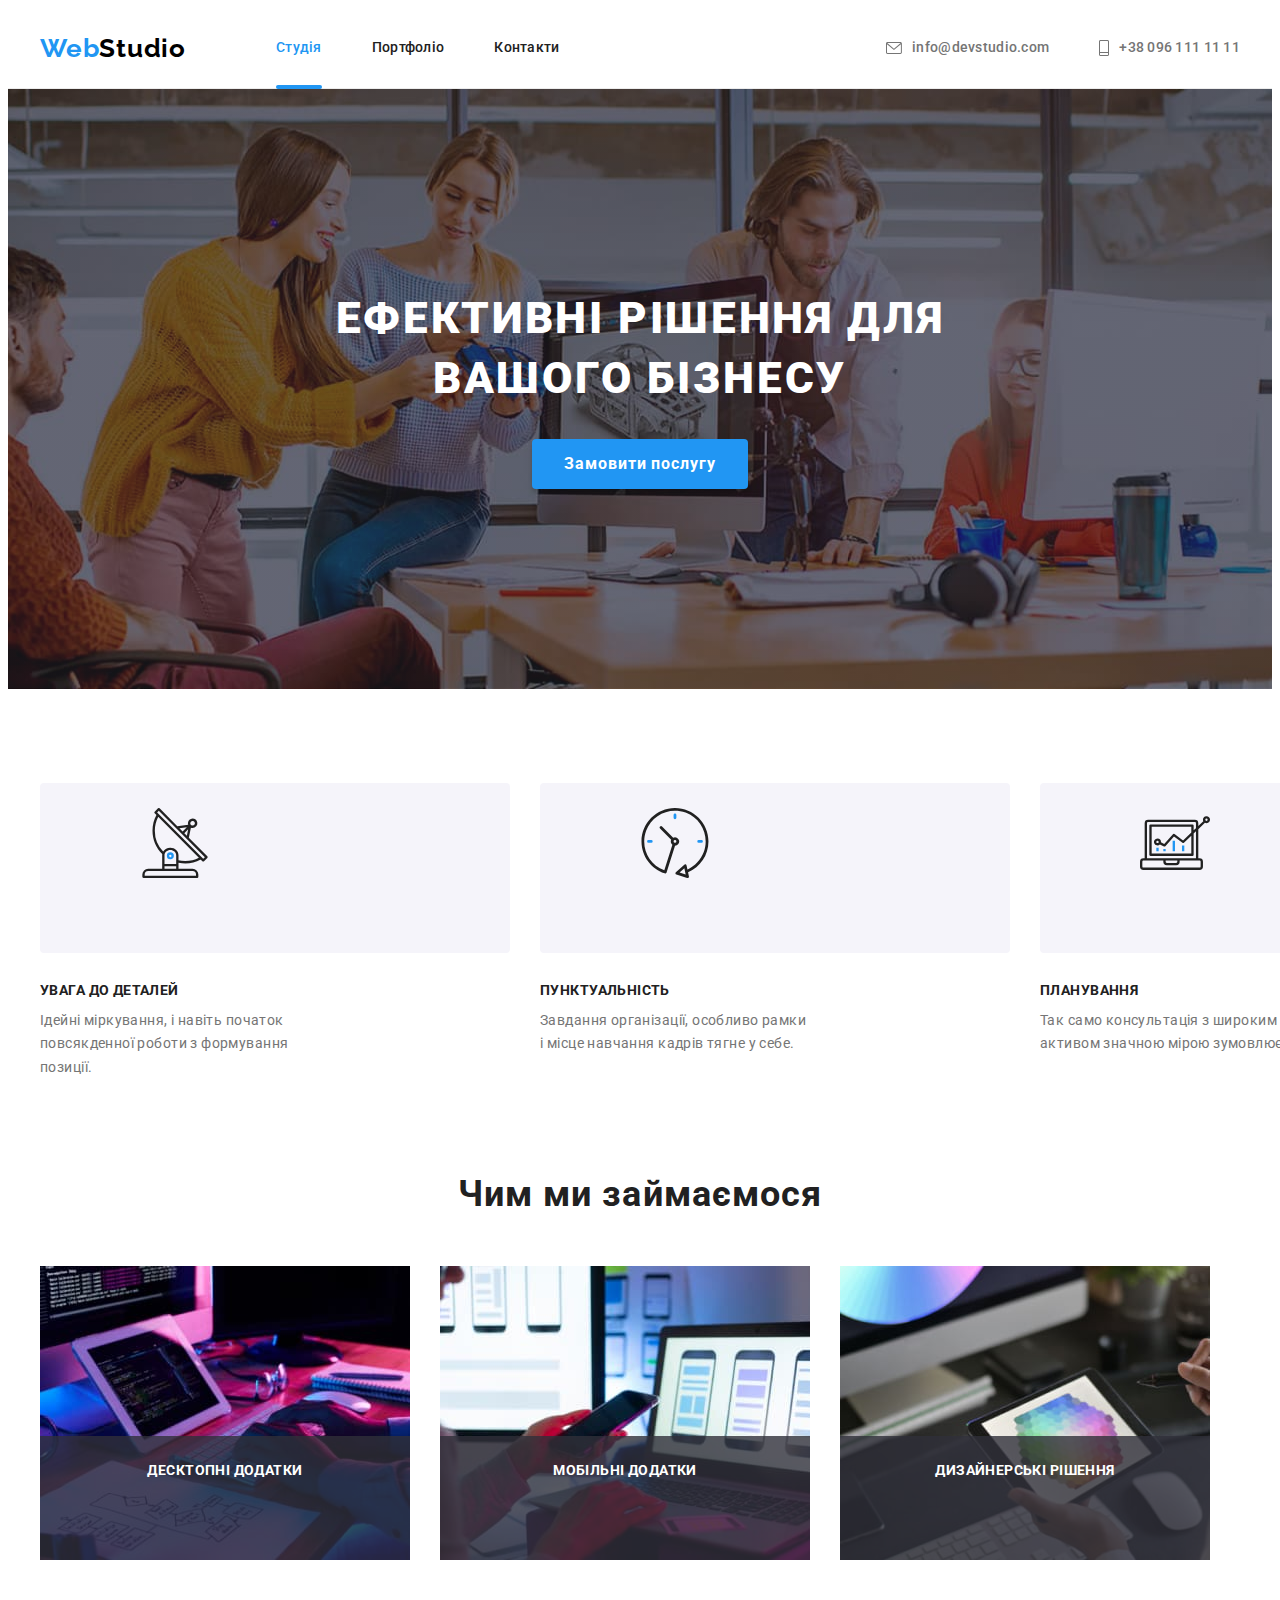
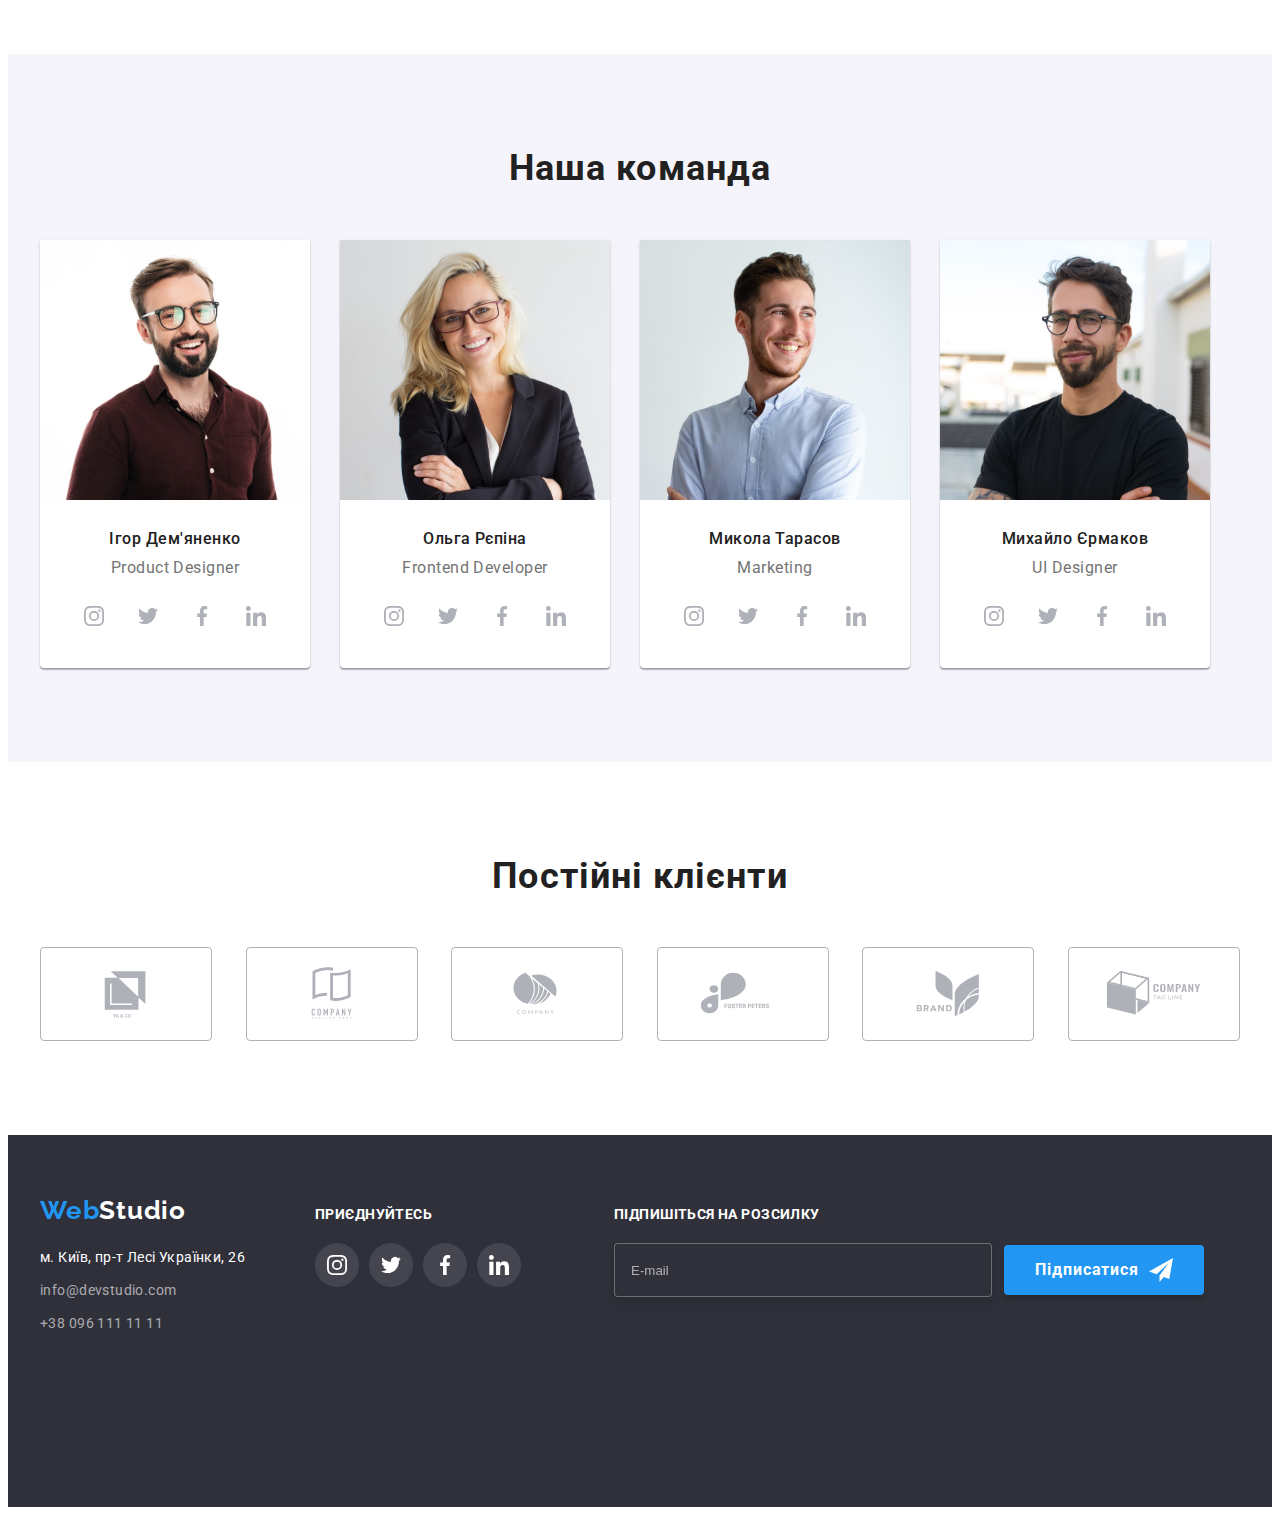
==== index.html @ b3411046 "add start files" ====
<!DOCTYPE html>
<html lang="uk">

<head>
  <meta charset="UTF-8" />
  <meta http-equiv="X-UA-Compatible" content="IE=edge" />
  <meta name="viewport" content="width=device-width, initial-scale=1.0" />
  <title>WebStudio</title>
  <link rel="stylesheet" href="https://cdnjs.cloudflare.com/ajax/libs/modern-normalize/1.1.0/modern-normalize.min.css"
    integrity="sha512-wpPYUAdjBVSE4KJnH1VR1HeZfpl1ub8YT/NKx4PuQ5NmX2tKuGu6U/JRp5y+Y8XG2tV+wKQpNHVUX03MfMFn9Q=="
    crossorigin="anonymous" referrerpolicy="no-referrer">
  <link rel="preconnect" href="https://fonts.googleapis.com">
  <link rel="preconnect" href="https://fonts.gstatic.com" crossorigin>
  <link href="https://fonts.googleapis.com/css2?family=Raleway:wght@700&family=Roboto:wght@400;500;700;900&display=swap"
    rel="stylesheet">
  <link rel="stylesheet" href="./css/styles.css">
</head>

<body>
  <!-- Верхня лінія -->
  <header class="header-section">
    <div class="container nav-section">

      <nav class="main-nav">
        <a class="logo" href="./index.html" lang="en"><span class="first-logo">Web</span><span
            class="second-logo">Studio</span></a>
        <ul class="nav-list">
          <li class="item"><a class="header-list nav-link current" href="./index.html">Студія</a></li>
          <li class="item"><a class="header-list nav-link" href="./portfolio.html">Портфоліо</a></li>
          <li class="item"><a class="header-list nav-link" href="">Контакти</a></li>
        </ul>
      </nav>

      <ul class="nav-list main-nav">
        <li class="item"><a class="header-list nav-contacts" href="mailto:info@devstudio.com">
            <svg class="nav-icon" width="16" height="12">
              <use href="./images/icons.svg#icon-envelope"></use>
            </svg> info@devstudio.com</a>
        </li>
        <li class="item"><a class="header-list nav-contacts" href="tel:+380961111111">
            <svg class="nav-icon" width="10" height="16">
              <use href="./images/icons.svg#icon-phone"></use>
            </svg> +38 096 111 11 11</a></li>
      </ul>

    </div>
  </header>

  <main>
    <!-- Hero -->
    <section class="hero-section">

      <h1 class="hero-title">Ефективні рішення для вашого бізнесу</h1>
      <button class="button btn" type="button" data-modal-open>Замовити послугу</button>


    </section>
    <!-- Особливості -->
    <section>
      <div class="container">
        <h2 class="visually-hidden">Наші особливості</h2>

        <ul class="features-lists">
          <li class="list">
            <div class="feature-list-icons">
              <svg class="features-icon">
                <use href="./images/icons.svg#icon-antenna"></use>
              </svg>
            </div>
            <h3 class="features-title">УВАГА ДО ДЕТАЛЕЙ</h3>
            <p class="features-text">
              Ідейні міркування, і навіть початок повсякденної роботи з
              формування позиції.
            </p>
          </li>

          <li class="list">
            <div class="feature-list-icons">
              <svg class="features-icon">
                <use href="./images/icons.svg#icon-clock"></use>
              </svg>
            </div>
            <h3 class="features-title">ПУНКТУАЛЬНІСТЬ</h3>
            <p class="features-text">
              Завдання організації, особливо рамки і місце навчання кадрів тягне
              у себе.
            </p>
          </li>

          <li class="list">
            <div class="feature-list-icons">
              <svg class="features-icon">
                <use href="./images/icons.svg#icon-diagram"></use>
              </svg>
            </div>
            <h3 class="features-title">ПЛАНУВАННЯ</h3>
            <p class="features-text">
              Так само консультація з широким активом значною мірою зумовлює.
            </p>
          </li>

          <li class="list">
            <div class="feature-list-icons">
              <svg class="features-icon">
                <use href="./images/icons.svg#icon-astronaut"></use>
              </svg>
            </div>
            <h3 class="features-title">СУЧАСНІ ТЕХНОЛОГІЇ</h3>
            <p class="features-text">
              Значимість цих проблем настільки очевидна, що реалізація планових
              завдань.
            </p>
          </li>
        </ul>
      </div>
    </section>
    <!-- Чим ми займаємося -->
    <section class="work-section">
      <div class="container">
        <h2 class="work-title">Чим ми займаємося</h2>
        <ul class="work-cards">
          <li class="card">
            <img src="./images/programer-working.jpg" alt="Десктопні додатки" width="370" height="294" />
            <h2 class="work-subtitle">Десктопні додатки</h2>
          </li>
          <li class="card">
            <img src="./images/web-ui-designers.jpg" alt="Мобільні додатки" width="370" height="294" />
            <h2 class="work-subtitle">Мобільні додатки</h2>
          </li>
          <li class="card">
            <img src="./images/web-design.jpg" alt="Дизайнерські рішення" width="370" height="294" />
            <h2 class="work-subtitle">Дизайнерські рішення</h2>
          </li>
        </ul>
      </div>

    </section>
    <!-- Наша команда -->
    <section class="team-section">
      <div class="container">
        <h2 class="team-title">Наша команда</h2>
        <ul class="team-cards">

          <li class="team-card">
            <img src="./images/demyanenko.jpg" alt="Фото Ігоря Дем'яненко" width="270">
            <div class="team-text-box">
              <h3 class="text-about">Ігор Дем'яненко</h3>
              <p class="team-text">Product Designer</p>
              <ul class="network-list">

                <li>
                  <a class="network-link" href=""><svg class="social-network">
                      <use href="./images/icons.svg#icon-instagram"></use>
                    </svg></a>
                </li>

                <li>
                  <a class="network-link" href=""><svg class="social-network">
                      <use href="./images/icons.svg#icon-twitter"></use>
                    </svg></a>
                </li>

                <li>
                  <a class="network-link" href=""><svg class="social-network">
                      <use href="./images/icons.svg#icon-facebook"></use>
                    </svg></a>
                </li>

                <li>
                  <a class="network-link" href=""><svg class="social-network">
                      <use href="./images/icons.svg#icon-linkedin"></use>
                    </svg></a>
                </li>

              </ul>
            </div>

          </li>

          <li class="team-card">
            <img src="./images/repina.jpg" alt="Фото Ольги Рєпіної" width="270">
            <div class="team-text-box">
              <h3 class="text-about">Ольга Рєпіна</h3>
              <p class="team-text">Frontend Developer</p>
              <ul class="network-list">

                <li>
                  <a class="network-link" href=""><svg class="social-network">
                      <use href="./images/icons.svg#icon-instagram"></use>
                    </svg></a>
                </li>

                <li>
                  <a class="network-link" href=""><svg class="social-network">
                      <use href="./images/icons.svg#icon-twitter"></use>
                    </svg></a>
                </li>

                <li>
                  <a class="network-link" href=""><svg class="social-network">
                      <use href="./images/icons.svg#icon-facebook"></use>
                    </svg></a>
                </li>

                <li>
                  <a class="network-link" href=""><svg class="social-network">
                      <use href="./images/icons.svg#icon-linkedin"></use>
                    </svg></a>
                </li>

              </ul>
            </div>
          </li>

          <li class="team-card">
            <img src="./images/tarasov.jpg" alt="Фото Миколи Тарасова" width="270">
            <div class="team-text-box">
              <h3 class="text-about">Микола Тарасов</h3>
              <p class="team-text">Marketing</p>
              <ul class="network-list">

                <li>
                  <a class="network-link" href=""><svg class="social-network">
                      <use href="./images/icons.svg#icon-instagram"></use>
                    </svg></a>
                </li>

                <li>
                  <a class="network-link" href=""><svg class="social-network">
                      <use href="./images/icons.svg#icon-twitter"></use>
                    </svg></a>
                </li>

                <li>
                  <a class="network-link" href=""><svg class="social-network">
                      <use href="./images/icons.svg#icon-facebook"></use>
                    </svg></a>
                </li>

                <li>
                  <a class="network-link" href=""><svg class="social-network">
                      <use href="./images/icons.svg#icon-linkedin"></use>
                    </svg></a>
                </li>

              </ul>
            </div>
          </li>

          <li class="team-card">
            <img src="./images/ermakov.jpg" alt="Фото Михайла Єрмакова" width="270">
            <div class="team-text-box">
              <h3 class="text-about">Михайло Єрмаков</h3>
              <p class="team-text">UI Designer</p>
              <ul class="network-list">

                <li>
                  <a class="network-link" href=""><svg class="social-network">
                      <use href="./images/icons.svg#icon-instagram"></use>
                    </svg></a>
                </li>

                <li>
                  <a class="network-link" href=""><svg class="social-network">
                      <use href="./images/icons.svg#icon-twitter"></use>
                    </svg></a>
                </li>

                <li>
                  <a class="network-link" href=""><svg class="social-network">
                      <use href="./images/icons.svg#icon-facebook"></use>
                    </svg></a>
                </li>

                <li>
                  <a class="network-link" href=""><svg class="social-network">
                      <use href="./images/icons.svg#icon-linkedin"></use>
                    </svg></a>
                </li>

              </ul>
            </div>
          </li>

        </ul>
      </div>

    </section>
    <!-- Наші клієнти-->
    <section class="our-clients">
      <div class="container">

        <h2 class="clients-title">Постійні клієнти</h2>
        <ul class="clients-list">
          <li><a class="clients-link" href="#"><svg class="clients-icon">
                <use href="./images/icons.svg#icon-client1"></use>
              </svg></a></li>
          <li><a class="clients-link" href="#"><svg class="clients-icon">
                <use href="./images/icons.svg#icon-client2"></use>
              </svg></a></li>
          <li><a class="clients-link" href="#"><svg class="clients-icon">
                <use href="./images/icons.svg#icon-client3"></use>
              </svg></a></li>
          <li><a class="clients-link" href="#"><svg class="clients-icon">
                <use href="./images/icons.svg#icon-client4"></use>
              </svg></a></li>
          <li><a class="clients-link" href="#"><svg class="clients-icon">
                <use href="./images/icons.svg#icon-client5"></use>
              </svg></a></li>
          <li><a class="clients-link" href="#"><svg class="clients-icon">
                <use href="./images/icons.svg#icon-client6"></use>
              </svg></a></li>
        </ul>

      </div>

    </section>
  </main>
  <!-- Футер -->
  <footer class="footer-section">
    <div class="container footer-blocks">
      <div class="first-footer-block">
        <a class="logo-footer" href="./index.html" lang="en"><span class="first-logo">Web</span><span
            class="third-logo">Studio</span></a>
        <address class="adress-list">
          <ul>

            <li class="item">
              <a class="adress-link" href="https://goo.gl/maps/v7Aq9cfspmDYKa2J8" target="_blank"
                rel="noreferrer noopener">м.
                Київ, пр-т Лесі
                Українки, 26</a>
            </li>

            <li class="item"><a class="footer-list" href="mailto:info@devstudio.com">info@devstudio.com</a></li>
            <li class="item"><a class="footer-list" href="tel:+380961111111">+38 096 111 11 11</a></li>

          </ul>

        </address>

      </div>


      <div>
        <p class="networks-text">приєднуйтесь</p>
        <ul class="footer-links">

          <li>
            <a class="footer-network-link" href=""><svg class="social-network">
                <use href="./images/icons.svg#icon-instagram"></use>
              </svg></a>
          </li>

          <li>
            <a class="footer-network-link" href=""><svg class="social-network">
                <use href="./images/icons.svg#icon-twitter"></use>
              </svg></a>
          </li>

          <li>
            <a class="footer-network-link" href=""><svg class="social-network">
                <use href="./images/icons.svg#icon-facebook"></use>
              </svg></a>
          </li>

          <li>
            <a class="footer-network-link" href=""><svg class="social-network">
                <use href="./images/icons.svg#icon-linkedin"></use>
              </svg></a>
          </li>

        </ul>
      </div>

      <div class="footer-label">

        <p class="networks-text">Підпишіться на розсилку</p>

        <form class="footer-form">
          <label>
            <input type="email" name="email" placeholder="E-mail" />
          </label>

          <button class="footer-btn btn" type="submit">Підписатися
            <svg class="icon-send" width="24" height="24">
              <use href="./images/icons.svg#icon-send"></use>
            </svg>
          </button>

        </form>
      </div>
    </div>

  </footer>

  <div class="backdrop is-hidden" data-modal>
    <div class="modal">
      <button class="modal-button" type="button" data-modal-close>
        <svg class="modal-icon" width="11" height="11">
          <use href="./images/icons.svg#icon-close"></use>
        </svg>
      </button>

      <p class="form-text">Залиште свої дані, ми вам передзвонимо</p>

      <form class="form">

        <div class="form-field">
          <label class="label">
            Ім'я
            <input type="text" name="username" />

            <svg class="form-icon" width="18" height="18">
              <use href="./images/icons.svg#person-form"></use>
            </svg>
          </label>
        </div>


        <div class="form-field">
          <label class="label">
            Телефон
            <input type="tel" name="phone" />

            <svg class="form-icon" width="18" height="18">
              <use href="./images/icons.svg#phone-form"></use>
            </svg>
          </label>
        </div>

        <div class="form-field">
          <label class="label">
            Пошта
            <input type="email" name="email" required />

            <svg class="form-icon" width="18" height="18">
              <use href="./images/icons.svg#email-form"></use>
            </svg>
          </label>
        </div>

        <div class="comment-field">
          <label class="label">
            Коментар
            <textarea name="feedback" rows="5" placeholder="Введіть текст"></textarea>
          </label>
        </div>



        <label class="check">
          <input class="check-box" type="checkbox" name="contract" value="contract" />
          <svg class="icon-check" width="16" height="15">
            <use href="./images/icons.svg#icon-check"></use>
          </svg>
          <span class="chek-text">Погоджуюся з розсилкою та приймаю</span><a class="chek-link" href="#">Умови
            договору</a>
        </label>

        <button class="form-button btn" type="submit">Відправити</button>
      </form>
    </div>
  </div>

  <script src="./js/modal.js"></script>
</body>



</html>
---- css/styles.css ----
:root {
   --title-text-color: #212121;
   --primary-text-color: #757575;
   --accent-color: #2196F3;
   --white-color: #FFFFFF;
   --black-color: #000000;
   --secondary-bg-color: #F5F4FA;
   --dark-bg-color: #2F303A;
   --button-focus: #188CE8;
   --adress-color: rgba(255, 255, 255, 0.6);
   --border-color: #EEEEEE;
   --social-network-color: #AFB1B8;
   --bg-footer-icon-color: rgba(255, 255, 255, 0.1);
   --hero-bg: #C4C4C4;
   --pf-overflow-color: rgba(33, 150, 243, 0.9);
   --modal-bg-color: rgba(0, 0, 0, 0.2);

   --button-shadow: 0px 3px 1px rgba(0, 0, 0, 0.1),
      0px 1px 2px rgba(0, 0, 0, 0.08),
      0px 2px 2px rgba(0, 0, 0, 0.12);

   --modal-box-shadow: box-shadow: 0px 1px 3px rgba(0, 0, 0, 0.12), 0px 1px 1px rgba(0, 0, 0, 0.14), 0px 2px 1px rgba(0, 0, 0, 0.2);

   --poftfolio-card-shadow: box-shadow: 0px 1px 1px rgba(0, 0, 0, 0.12), 0px 4px 4px rgba(0, 0, 0, 0.06), 1px 4px 6px rgba(0, 0, 0, 0.16);
   
}

/* ------------------------ General ------------------- */


a {
   text-decoration: none;
}

li {
   list-style-type: none;
}

body {
   font-family: 'Roboto', sans-serif;

   color: var(--primary-text-color);
   background-color: var(--white-color);
}

.container {
   margin-left: auto;
   margin-right: auto;
   padding-left: 15px;
   padding-right: 15px;
   width: 1200px;
   
}

img {
   display: block;
   max-width: 100%;
}


h1,
h2,
h3,
h4,
h5,
h6,
p {
   margin: 0;

}

ul {
   margin: 0;
   padding: 0;
}

section {
   padding-top: 94px;
   padding-bottom: 94px;
}
/* ---------------------- Button ---------------------------- */

.btn {
   cursor: pointer;
   border-radius: 4px;
   border: transparent;
   
   font-family: inherit;
   font-weight: 700;
   font-size: 16px;
   line-height: 1.87;
   letter-spacing: 0.06em;
   
   color: var(--white-color);
   background-color: var(--accent-color);
   box-shadow: 0px 4px 4px rgba(0, 0, 0, 0.15);
   
   transition: background-color 250ms cubic-bezier(0.4, 0, 0.2, 1);

}

/* -------------------------- Header --------------------- */

.header-section {
   border-bottom: 1px solid #ECECEC;
}


.nav-section {
   display: flex;
   justify-content: space-between;
   
}

/* ================== Logo ======================*/

.logo, .logo-footer {
   font-family: 'Raleway';
   font-style: normal;
   font-weight: 700;
   font-size: 26px;
   line-height: 1.19;
   letter-spacing: 0.03em;
}

.logo {
   margin-right: 90px;
}

.first-logo {
   color: var(--accent-color);
}

.second-logo {
   color: var(--black-color);
}

.third-logo {
   color: var(--white-color);
}

/* ------------------------ Navigation ------------------------*/

.header-list {
   font-weight: 500;
   font-size: 14px;
   line-height: 1.14;
   letter-spacing: 0.02em;
}

.main-nav {
   display: flex;
   align-items: center;
}

.nav-list {
   display: flex;
}

.nav-list .item + .item {
   margin-left: 50px;
}


.nav-link {
   position: relative;
   display: block;
   padding: 32px 0;

   color: var(--title-text-color);

   transition: color 250ms cubic-bezier(0.4, 0, 0.2, 1);

}

.nav-link:hover,
.nav-link:focus {
   color: var(--accent-color);

}

.nav-link.current {
   color: var(--accent-color);

      /* outline: 2px solid red; */
}

.current::after {
   content: '';

   position: absolute;
   left: 0;
   bottom: -1px;

   display: block;
   width: 100%;
   height: 4px;
   border-radius: 2px;
   background-color: var(--accent-color);   
   
}


.nav-contacts {
   display: flex;
   align-items: center;
   padding: 32px 0;

   color: var(--primary-text-color);

   transition: color 250ms cubic-bezier(0.4, 0, 0.2, 1);
   
}

.nav-contacts:hover, 
.nav-contacts:focus,
.nav-icon:hover,
.nav-icon:focus{
   color: var(--accent-color);
   fill: var(--accent-color);

}

.nav-icon {
   margin-right: 10px;
   fill: currentColor;

   transition: fill 250ms cubic-bezier(0.4, 0, 0.2, 1);
}


/* ------------------------ HERO ------------------------------- */

.hero-section {
   padding: 200px 0;
   margin: auto;
   max-width: 1600px;
   text-align: center;

   background-image: linear-gradient(to right, rgba(47, 48, 58, 0.4), rgba(47, 48, 58, 0.4)), url(../images/hero-banner.jpg);
   background-position: 50% 50%;
   background-repeat: no-repeat;
   background-size: cover;
   
   background-color: var(--hero-bg);
}

.hero-title {
   margin-top: 0;
   margin-bottom: 30px;
   margin-left: auto;
   margin-right: auto;
   max-width: 696px;

   font-weight: 900;
   font-size: 44px;
   line-height: 1.36;
   letter-spacing: 0.06em;
   text-transform: uppercase;

   color: var(--white-color);
   
   
}

.button {
   min-width: 216px;
   padding: 10px 32px;
   
   
}


.button:focus,
.button:hover,
.footer-btn:hover,
.footer-btn:focus {
   background-color: var(--button-focus);

}


/* < !-------------------- Особливості ----------------------> */

.visually-hidden {
   position: absolute;
   white-space: nowrap;
   width: 1px;
   height: 1px;
   overflow: hidden;
   border: 0;
   padding: 0;
   clip: rect(0 0 0 0);
   clip-path: inset(50%);
   margin: -1px;
}

.feature-list-icons {
   width: 270px;
   height: 120px;
   padding: 25px 100px;
   margin-bottom: 30px;
   border-radius: 4px;

   background-color: var(--secondary-bg-color);
}

.features-lists {
   display: flex;
   
}

.features-icon {
   width: 70px;
   height: 70px;
   fill: currentColor;
}



.features-title {
   margin-top: 0;
   margin-bottom: 10px;
   width: 270px;

   font-weight: 700;
   font-size: 14px;
   line-height: 1.14;
   letter-spacing: 0.03em;
   text-transform: uppercase;

   color: var(--title-text-color);
}


.features-text {
   width: 270px;

   font-size: 14px;
   line-height: 1.71;
   letter-spacing: 0.03em;

}

.features-lists .list + .list {
   margin-left: 30px;
}

.work-title, 
.team-title,
.clients-title {
   margin-bottom: 50px;

   font-weight: 700;
   font-size: 36px;
   line-height: 1.16;
   text-align: center;
   letter-spacing: 0.03em;

   color: var(--title-text-color);
}

/* ---------------------Чим ми займаємося--------------------- */

.work-section {
   padding-top: 0;
}


.work-cards {
   display: flex;
}

.card {
   position: relative;
}

.work-subtitle {
   position: absolute;
   bottom: 0;

   padding: 27px 0;

   width: 100%;
   height: 70px;

   font-weight: 700;
   font-size: 14px;
   line-height: 1.14;
   text-align: center;
   letter-spacing: 0.03em;
   text-transform: uppercase;
   
   color: var(--white-color);
   background-color:rgba(47, 48, 58, 0.8);
}

.card:not(:last-child) {
   margin-right: 30px;
}


/* -------------------------Наша команда--------------------- */



.team-section {
   background-color: var(--secondary-bg-color);
}


.team-cards {
   display: flex;
   
}

.team-card {
   text-align: center;

   background-color: var(--white-color);
   box-shadow: 0px 1px 3px rgba(0, 0, 0, 0.12),
      0px 1px 1px rgba(0, 0, 0, 0.14),
      0px 2px 1px rgba(0, 0, 0, 0.2);
      border-radius: 0px 0px 4px 4px;
}


.team-card:not(:last-child) {
   margin-right: 30px;
}

.text-about {
   
   margin-bottom: 10px;

   font-weight: 500;
   font-size: 16px;
   line-height: 1.18;
   letter-spacing: 0.03em;

   color: var(--title-text-color);
}

.team-text {
   margin-bottom: 16px;

   font-size: 16px;
   line-height: 1.18;
   letter-spacing: 0.03em;
}

.team-text-box {
   padding: 30px 0;
}

.network-list {
   display: flex;
   justify-content: center;
   gap: 10px;


   /* outline: 2px solid tomato; */
   
}

.social-network { 
   width: 20px;
   height: 20px;

   /* outline: 2px solid blue; */
}

.network-link {
   display: flex;
   justify-content: center;
   align-items: center;
   width: 44px;
   height: 44px;
   fill: var(--social-network-color);
   background-color: var(--white-color);
   border-radius: 50%;

   transition: background-color 250ms cubic-bezier(0.4, 0, 0.2, 1), fill 250ms cubic-bezier(0.4, 0, 0.2, 1);

   /* outline: 2px solid green; */

}


.network-link:hover,
.network-link:focus,
.footer-network-link:hover,
.footer-network-link:focus {
   fill: #FFFFFF;
   background-color: var(--accent-color);

}


/* ---------------------- Постійні клієнти----------------- */

.clients-list {
   display: flex;
   justify-content: space-between;

   /* outline: 2px solid tomato; */
}

.clients-link {
   
   display: flex;
   align-items: center;
   justify-content: center;
   width: 170px;
   height: 92px;
   
   border: 1px solid var(--social-network-color);
   border-radius: 4px;

   color: var(--social-network-color);

   transition: color 250ms cubic-bezier(0.4, 0, 0.2, 1), border-color 250ms cubic-bezier(0.4, 0, 0.2, 1);
   
}

.clients-icon {
   width: 106px;
   height: 60px;

   fill: currentColor;

}

.clients-link:hover, 
.clients-link:focus {
   color: var(--accent-color);
   border-color: var(--accent-color);

}



/*------------------- Футер ---------------------------*/



.footer-section {
   height: 252px;
   padding-top: 60px;
   padding-bottom: 60px;

   background-color: var(--dark-bg-color);
}


.adress-link {
   font-style: normal;
   font-size: 14px;
   line-height: 1.71;     
   letter-spacing: 0.03em;

   color: var(--white-color);

   transition: color 250ms cubic-bezier(0.4, 0, 0.2, 1);
}

.adress-link:hover, 
.adress-link:focus {
   color: var(--accent-color);

}

.footer-list {
   font-style: normal;
   font-size: 14px;
   line-height: 1.71;
   letter-spacing: 0.03em;

   color: var(--adress-color);

   transition: color 250ms cubic-bezier(0.4, 0, 0.2, 1);
}

.adress-list {
   margin-top: 20px;
}

.footer-list:hover, 
.footer-list:focus {
   color: var(--accent-color);

}


.adress-list .item + .item {
   margin-top: 9px;
}

.networks-text {
   margin-bottom: 20px;
   font-weight: 700;
   font-size: 14px;
   line-height: 1.14;
   letter-spacing: 0.03em;
   text-transform: uppercase;
   
   color: var(--white-color);
}

.footer-network-link {
   display: flex;
   justify-content: center;
   align-items: center;
   border-radius: 50%;
   width: 44px;
   height: 44px;
   fill: var(--white-color);
   background-color: var(--bg-footer-icon-color);

   transition: background-color 250ms cubic-bezier(0.4, 0, 0.2, 1);

}

.footer-blocks {
   display: flex;
   align-items: baseline;
}

.first-footer-block {
   margin-right: 70px;
}

.footer-links {
   display: flex;
   gap: 10px;
}

.footer-label {
   margin-left: 93px;
}

.footer-btn {
   display: flex;
   justify-content: center;
   align-items: center;
   gap: 10px;
   width: 200px;
   height: 50px;

   transition: background-color 250ms cubic-bezier(0.4, 0, 0.2, 1);
}

.footer-form {
   display: flex;
   align-items: center;
}

.footer-label input {
   margin-right: 12px;
   padding-left: 16px;
   width: 358px;
   height: 50px;
   border: 1px solid rgba(255, 255, 255, 0.3);
   filter: drop-shadow(0px 4px 4px rgba(0, 0, 0, 0.15));
   border-radius: 4px;
   color: var(--white-color);
   background-color: var(--dark-bg-color)
}

.footer-label input:hover,
.footer-label input:focus {

   outline-color: var(--accent-color);
   border-color: var(--accent-color);
   
}

.footer-label input::placeholder {
   color: var(--adress-color);
}

.icon-send {
   fill: var(--white-color);
}

/* -------------------- Portfolio  ------------------*/

.portfolio-buttons {
   display: flex;
   justify-content: center;
   margin-bottom: 50px;
  
}

.portfolio-button {
   padding: 6px 22px;
   cursor: pointer;
   border-radius: 4px;
   border: transparent;

   min-width: 73px;
   font-family: inherit;
   font-weight: 500;
   font-size: 16px;
   line-height: 1.62;
   text-align: center;
   letter-spacing: 0.03em;

   background-color: var(--secondary-bg-color);
   color: var(--title-text-color);

   transition: background-color 250ms cubic-bezier(0.4, 0, 0.2, 1), color 250ms cubic-bezier(0.4, 0, 0.2, 1), box-shadow 250ms cubic-bezier(0.4, 0, 0.2, 1);
    
}

.portfolio-buttons > .item:not(:first-child) {
   margin-left: 8px;
}

.portfolio-button:hover,
.portfolio-button:focus {
   background-color: var(--accent-color);
   color: var(--white-color);
   box-shadow: var(--button-shadow);

}

.project-title {
   margin-bottom: 4px;
   font-weight: 700;
   font-size: 18px;
   line-height: 2;
   letter-spacing: 0.06em;

   color: var(--title-text-color);
}

.project-caption {
   
   font-size: 16px;
   line-height: 1.88;
   letter-spacing: 0.03em;

   color: var(--primary-text-color);
}


.pf-card {
   background: var(--white-color);
}

.pf-links {
   display: block;

   transition: box-shadow 250ms cubic-bezier(0.4, 0, 0.2, 1);
}

.pf-links:hover,
.pf-links:focus {
   box-shadow: 0px 1px 1px rgba(0, 0, 0, 0.12), 0px 4px 4px rgba(0, 0, 0, 0.06), 1px 4px 6px rgba(0, 0, 0, 0.16);

}

.portfolio-cards {
   display: flex;
   flex-wrap: wrap;
   gap: 30px;
}

.pf-card-text {
   padding: 20px 24px;

   border-right: 1px solid #EEEEEE;
   border-bottom: 1px solid #EEEEEE;
   border-left: 1px solid #EEEEEE;
}


.pf-thumb {
   position: relative;
   overflow: hidden;
}

.pf-links:hover .overlay,
.pf-links:focus .overlay {
   transform: translateY(0);

}

.overlay {
   position: absolute;
   top: 0;
   left: 0;
   width: 100%;
   height: 100%;
   background-color: var(--pf-overflow-color);

   transform: translateY(101%);

   transition: transform 250ms cubic-bezier(0.4, 0, 0.2, 1);
}

.overlay-text {
   padding: 63px 24px;
   font-size: 18px;
   line-height: 1.56;
   letter-spacing: 0.03em;
   
   color: var(--white-color);
}



/* ==================== Modal ===================== */



.backdrop {
   position: fixed;
   top: 0;
   left: 0;
   width: 100%;
   height: 100%;
   z-index: 100;
   background-color: var(--modal-bg-color);

   transition: visibility 250ms cubic-bezier(0.4, 0, 0.2, 1), opacity 250ms cubic-bezier(0.4, 0, 0.2, 1);
}

.backdrop.is-hidden {
   opacity: 0;
   pointer-events: none;
   visibility: hidden;
}

.modal {
   padding: 40px;

   position: absolute;
   top: 50%;
   left: 50%;
   transform: translate(-50%, -50%);


   width: 528px;
   height: 581px;

   background-color: var(--white-color);

   box-shadow: var(--modal-box-shadow);
   border-radius: 4px;


}

.modal-button {
   position: absolute;
   top: 8px;
   right: 8px;

   display: flex;
   align-items: center;
   justify-content: center;

   width: 30px;
   height: 30px;
   cursor: pointer;

   border-radius: 50%;
   border: 1px solid rgba(0, 0, 0, 0.1);
   background-color: var(--white-color);
   fill: var(--black-color);

   transition: fill 250ms cubic-bezier(0.4, 0, 0.2, 1);

}

.modal-button:hover,
.modal-button:focus {
   fill: var(--accent-color);

}


.form-button {
   display: block;
   padding: 10px 52px;
   min-width: 200px;
   height: 50px;
   margin: auto;
   
   transition: background-color 250ms cubic-bezier(0.4, 0, 0.2, 1);
}

.form-button:hover, 
.form-button:focus {
   background-color: var(--button-focus);
}

.form {
   
   margin-left: auto;
   margin-right: auto;
   width: 448px;

   /* outline: 1px solid blue; */
}


.form-text {
   margin-bottom: 12px;
   font-weight: 700;
   font-size: 20px;
   line-height: 1.15;
   text-align: center;
   letter-spacing: 0.03em;
   
   color: var(--title-text-color);
}

.form-field {
   /* outline: 1px solid tomato; */
  
   font-size: 12px;
   line-height: 1.16;
   letter-spacing: 0.01em;
   margin-bottom: 10px;
}

.comment-field {
   font-size: 12px;
   line-height: 1.16;
   letter-spacing: 0.01em;

}

.label {

   position: relative;
   display: flex;
   flex-direction: column;
   width: 100%;

}

textarea {
   margin-top: 4px;
   padding: 12px 16px;
   height: 120px;
   resize: none;
   cursor: pointer;
   border: 1px solid rgba(33, 33, 33, 0.2);
   border-radius: 4px;

   transition: border-color 250ms cubic-bezier(0.4, 0, 0.2, 1), outline-color 250ms cubic-bezier(0.4, 0, 0.2, 1);

}


.form-icon {
   position: absolute;

   bottom: 11px;
   left: 12px;

   transition: fill 250ms cubic-bezier(0.4, 0, 0.2, 1);
}

.form-field input {
   margin-top: 4px;
   padding-left: 42px;
   border: 1px solid rgba(33, 33, 33, 0.2);
   border-radius: 4px;
   min-height: 40px;
   cursor: pointer;
   transition: border-color 250ms cubic-bezier(0.4, 0, 0.2, 1), outline-color 250ms cubic-bezier(0.4, 0, 0.2, 1);
}

label:hover,
.form-field input:hover,
.form-field input:focus,
.form-field input:focus + .form-icon,
textarea:hover,
textarea:focus {
   border-color: var(--accent-color);
   fill: var(--accent-color);
   outline-color: var(--accent-color);
}

.check {
   
   display: flex;
   align-items: center;
   justify-content: center;
   margin-bottom: 30px;
   margin-top: 20px;

   /* outline: 2px solid green; */
}


.check > input {

   position: absolute;
   width: 1px;
   height: 1px;
   margin: -1px;
   border: 0;
   padding: 0;
   clip: rect(0 0 0 0);
   overflow: hidden;
}


.chek-text, .chek-link {
   
   font-size: 14px;
   line-height: 1.71;
   letter-spacing: 0.03em;

   color: var(--primary-text-color);
}

.chek-link {
   margin-left: 2px;
   color: var(--accent-color);
   text-decoration: underline;
}

.comment-field textarea::placeholder {
   color: rgba(117, 117, 117, 0.5);
}

.icon-check {
   display: block;
   width: 16px;
   height: 15px;
   margin-right: 9px;

   border: 2px solid var(--black-color);
   border-radius: 2px;

   background-color: var(--white-color);

   transition: border-color 250ms cubic-bezier(0.4, 0, 0.2, 1), background-color 250ms cubic-bezier(0.4, 0, 0.2, 1);
}

.check-box:checked + .icon-check {
   background-color: var(--accent-color);
   border-color: transparent;
 }
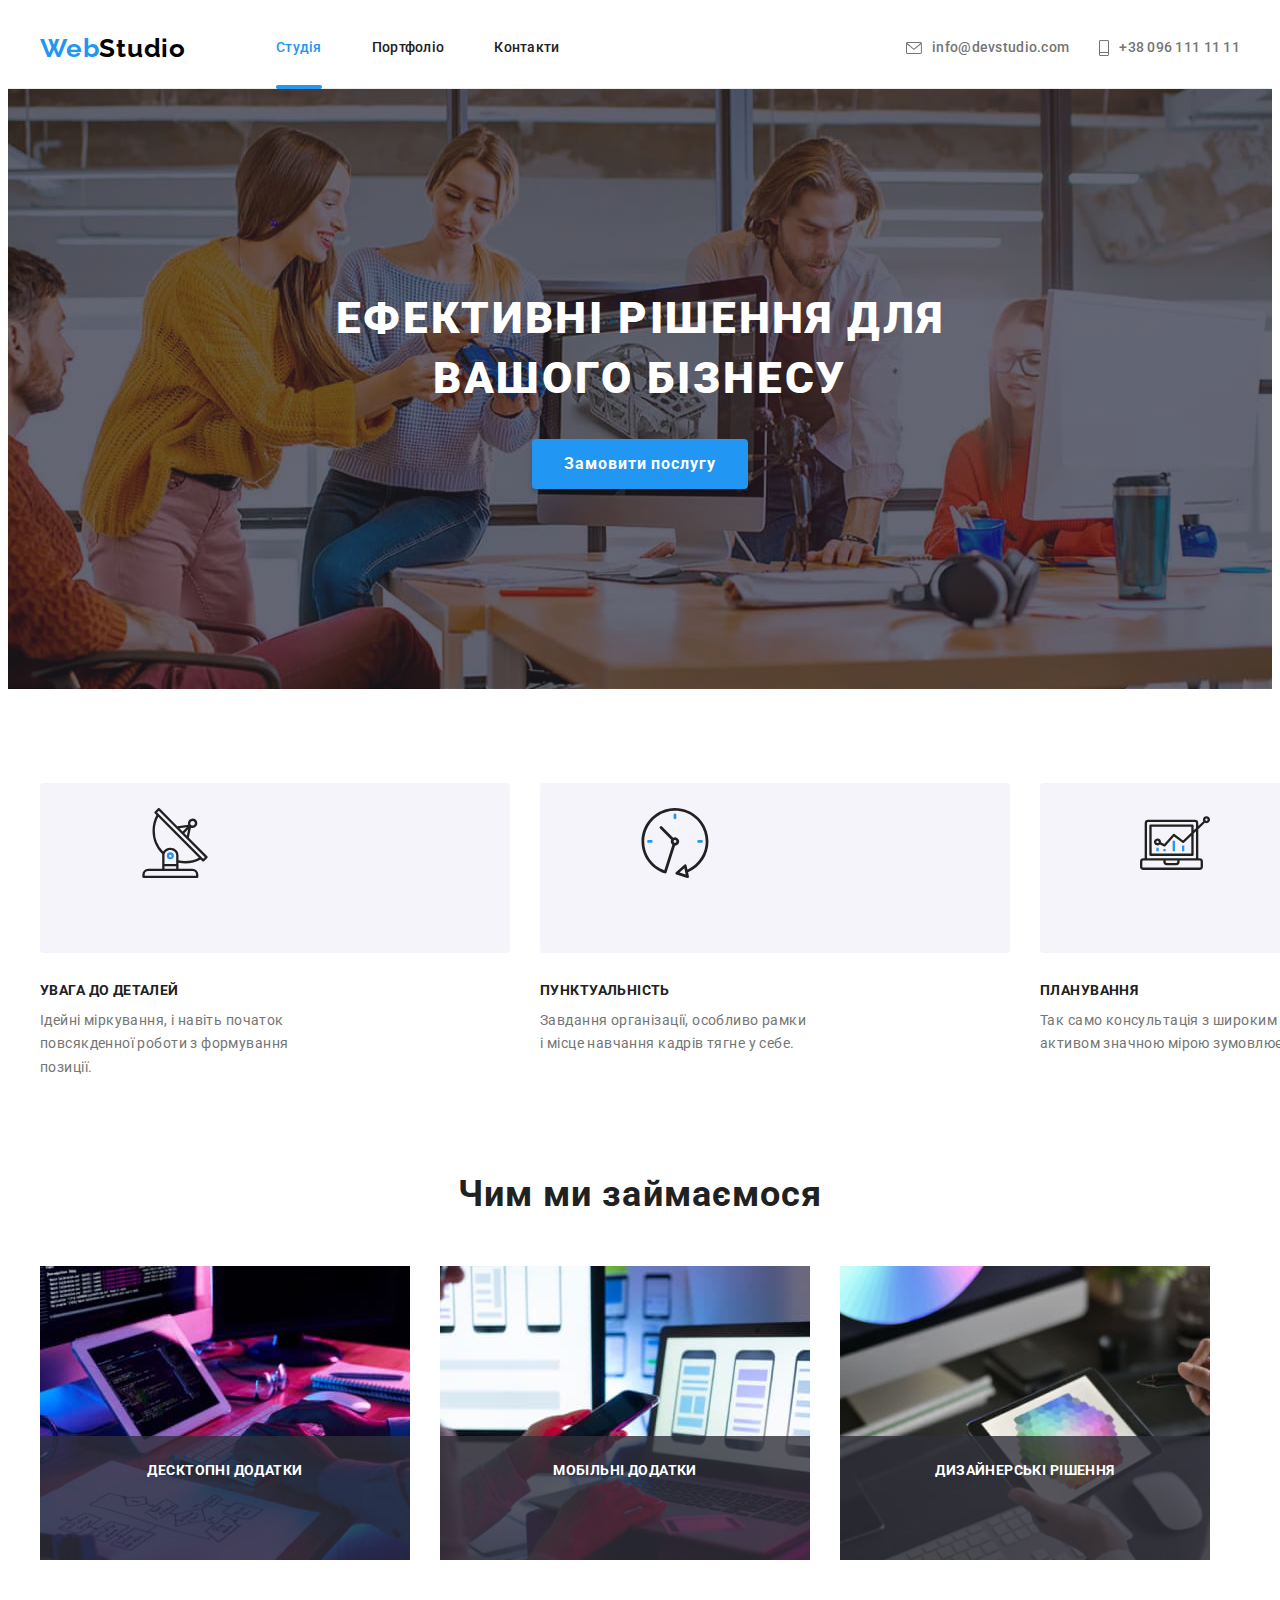
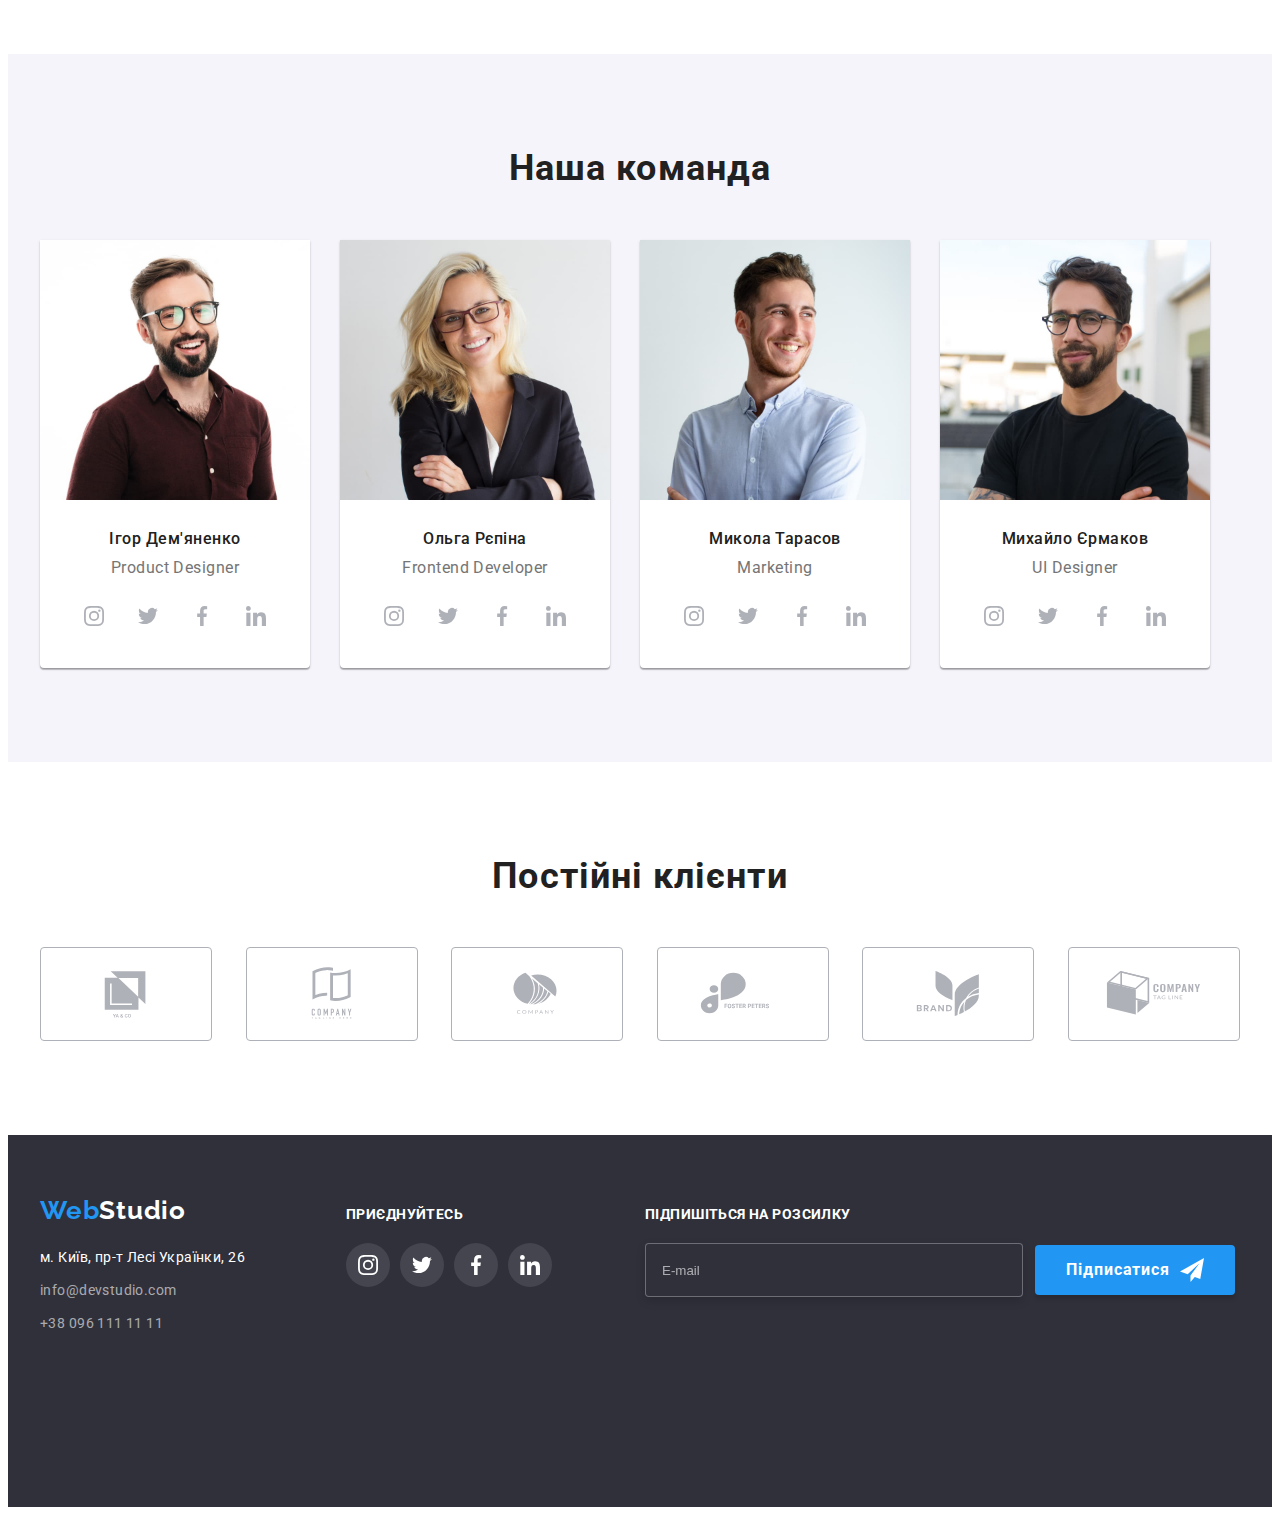
==== commit 8d7dc239: "BEM ready" ====
--- a/index.html
+++ b/index.html
@@ -18,27 +18,28 @@
 
 <body>
   <!-- Верхня лінія -->
-  <header class="header-section">
-    <div class="container nav-section">
-
-      <nav class="main-nav">
-        <a class="logo" href="./index.html" lang="en"><span class="first-logo">Web</span><span
-            class="second-logo">Studio</span></a>
-        <ul class="nav-list">
-          <li class="item"><a class="header-list nav-link current" href="./index.html">Студія</a></li>
-          <li class="item"><a class="header-list nav-link" href="./portfolio.html">Портфоліо</a></li>
-          <li class="item"><a class="header-list nav-link" href="">Контакти</a></li>
+  <header class="header">
+    <div class="container header__container">
+
+      <nav class="site-nav">
+        <a class="logo" href="./index.html" lang="en"><span class="logo__first-part">Web</span><span
+            class="logo__second-part">Studio</span></a>
+        <ul class="site-nav__list">
+          <li class="site-nav__item"><a class="site-nav__link site-nav__link--current" href="./index.html">Студія</a>
+          </li>
+          <li class="site-nav__item"><a class="site-nav__link" href="./portfolio.html">Портфоліо</a></li>
+          <li class="site-nav__item"><a class="site-nav__link" href="">Контакти</a></li>
         </ul>
       </nav>
 
-      <ul class="nav-list main-nav">
-        <li class="item"><a class="header-list nav-contacts" href="mailto:info@devstudio.com">
-            <svg class="nav-icon" width="16" height="12">
+      <ul class="contacts">
+        <li><a class="contacts__link" href="mailto:info@devstudio.com">
+            <svg class="contacts__icon" width="16" height="12">
               <use href="./images/icons.svg#icon-envelope"></use>
             </svg> info@devstudio.com</a>
         </li>
-        <li class="item"><a class="header-list nav-contacts" href="tel:+380961111111">
-            <svg class="nav-icon" width="10" height="16">
+        <li><a class="contacts__link" href="tel:+380961111111">
+            <svg class="contacts__icon" width="10" height="16">
               <use href="./images/icons.svg#icon-phone"></use>
             </svg> +38 096 111 11 11</a></li>
       </ul>
@@ -48,65 +49,65 @@
 
   <main>
     <!-- Hero -->
-    <section class="hero-section">
-
-      <h1 class="hero-title">Ефективні рішення для вашого бізнесу</h1>
-      <button class="button btn" type="button" data-modal-open>Замовити послугу</button>
+    <section class="hero">
+
+      <h1 class="hero__title">Ефективні рішення для вашого бізнесу</h1>
+      <button class="hero__btn btn" type="button" data-modal-open>Замовити послугу</button>
 
 
     </section>
     <!-- Особливості -->
-    <section>
+    <section class="features">
       <div class="container">
-        <h2 class="visually-hidden">Наші особливості</h2>
-
-        <ul class="features-lists">
-          <li class="list">
-            <div class="feature-list-icons">
-              <svg class="features-icon">
+        <h2 class="features--hidden">Наші особливості</h2>
+
+        <ul class="features__list">
+          <li>
+            <div class="feature__icon">
+              <svg width="70" height="70">
                 <use href="./images/icons.svg#icon-antenna"></use>
               </svg>
             </div>
-            <h3 class="features-title">УВАГА ДО ДЕТАЛЕЙ</h3>
-            <p class="features-text">
+            <h3 class="features__title">УВАГА ДО ДЕТАЛЕЙ</h3>
+            <p class="features__text">
               Ідейні міркування, і навіть початок повсякденної роботи з
               формування позиції.
             </p>
           </li>
 
-          <li class="list">
-            <div class="feature-list-icons">
-              <svg class="features-icon">
+          <li>
+            <div class="feature__icon">
+              <svg width="70" height="70">
                 <use href="./images/icons.svg#icon-clock"></use>
               </svg>
             </div>
-            <h3 class="features-title">ПУНКТУАЛЬНІСТЬ</h3>
-            <p class="features-text">
+            <h3 class="features__title">ПУНКТУАЛЬНІСТЬ</h3>
+            <p class="features__text">
               Завдання організації, особливо рамки і місце навчання кадрів тягне
               у себе.
             </p>
           </li>
 
-          <li class="list">
-            <div class="feature-list-icons">
-              <svg class="features-icon">
+          <li>
+            <div class="feature__icon">
+              <svg width="70" height="70">
                 <use href="./images/icons.svg#icon-diagram"></use>
               </svg>
             </div>
-            <h3 class="features-title">ПЛАНУВАННЯ</h3>
-            <p class="features-text">
+            <h3 class="features__title">ПЛАНУВАННЯ</h3>
+            <p class="features__text">
               Так само консультація з широким активом значною мірою зумовлює.
             </p>
           </li>
 
-          <li class="list">
-            <div class="feature-list-icons">
-              <svg class="features-icon">
+          <li>
+            <div class="feature__icon">
+              <svg width="70" height="70">
                 <use href="./images/icons.svg#icon-astronaut"></use>
               </svg>
             </div>
-            <h3 class="features-title">СУЧАСНІ ТЕХНОЛОГІЇ</h3>
-            <p class="features-text">
+            <h3 class="features__title">СУЧАСНІ ТЕХНОЛОГІЇ</h3>
+            <p class="features__text">
               Значимість цих проблем настільки очевидна, що реалізація планових
               завдань.
             </p>
@@ -115,59 +116,59 @@
       </div>
     </section>
     <!-- Чим ми займаємося -->
-    <section class="work-section">
+    <section class="work">
       <div class="container">
-        <h2 class="work-title">Чим ми займаємося</h2>
-        <ul class="work-cards">
-          <li class="card">
+        <h2 class="work__title">Чим ми займаємося</h2>
+        <ul class="work__list">
+          <li class="work__item">
             <img src="./images/programer-working.jpg" alt="Десктопні додатки" width="370" height="294" />
-            <h2 class="work-subtitle">Десктопні додатки</h2>
-          </li>
-          <li class="card">
+            <h2 class="work__subtitle">Десктопні додатки</h2>
+          </li>
+          <li class="work__item">
             <img src="./images/web-ui-designers.jpg" alt="Мобільні додатки" width="370" height="294" />
-            <h2 class="work-subtitle">Мобільні додатки</h2>
-          </li>
-          <li class="card">
+            <h2 class="work__subtitle">Мобільні додатки</h2>
+          </li>
+          <li class="work__item">
             <img src="./images/web-design.jpg" alt="Дизайнерські рішення" width="370" height="294" />
-            <h2 class="work-subtitle">Дизайнерські рішення</h2>
+            <h2 class="work__subtitle">Дизайнерські рішення</h2>
           </li>
         </ul>
       </div>
 
     </section>
     <!-- Наша команда -->
-    <section class="team-section">
+    <section class="team">
       <div class="container">
-        <h2 class="team-title">Наша команда</h2>
-        <ul class="team-cards">
-
-          <li class="team-card">
+        <h2 class="team__title">Наша команда</h2>
+        <ul class="team__list">
+
+          <li class="team__card">
             <img src="./images/demyanenko.jpg" alt="Фото Ігоря Дем'яненко" width="270">
-            <div class="team-text-box">
-              <h3 class="text-about">Ігор Дем'яненко</h3>
-              <p class="team-text">Product Designer</p>
-              <ul class="network-list">
-
-                <li>
-                  <a class="network-link" href=""><svg class="social-network">
+            <div class="team__text-box">
+              <h3 class="team__subtitle">Ігор Дем'яненко</h3>
+              <p class="team__text">Product Designer</p>
+              <ul class="team__socials">
+
+                <li>
+                  <a class="socials-link" href=""><svg class="socials-icon">
                       <use href="./images/icons.svg#icon-instagram"></use>
                     </svg></a>
                 </li>
 
                 <li>
-                  <a class="network-link" href=""><svg class="social-network">
+                  <a class="socials-link" href=""><svg class="socials-icon">
                       <use href="./images/icons.svg#icon-twitter"></use>
                     </svg></a>
                 </li>
 
                 <li>
-                  <a class="network-link" href=""><svg class="social-network">
+                  <a class="socials-link" href=""><svg class="socials-icon">
                       <use href="./images/icons.svg#icon-facebook"></use>
                     </svg></a>
                 </li>
 
                 <li>
-                  <a class="network-link" href=""><svg class="social-network">
+                  <a class="socials-link" href=""><svg class="socials-icon">
                       <use href="./images/icons.svg#icon-linkedin"></use>
                     </svg></a>
                 </li>
@@ -177,33 +178,33 @@
 
           </li>
 
-          <li class="team-card">
+          <li class="team__card">
             <img src="./images/repina.jpg" alt="Фото Ольги Рєпіної" width="270">
-            <div class="team-text-box">
-              <h3 class="text-about">Ольга Рєпіна</h3>
-              <p class="team-text">Frontend Developer</p>
-              <ul class="network-list">
-
-                <li>
-                  <a class="network-link" href=""><svg class="social-network">
+            <div class="team__text-box">
+              <h3 class="team__subtitle">Ольга Рєпіна</h3>
+              <p class="team__text">Frontend Developer</p>
+              <ul class="team__socials">
+
+                <li>
+                  <a class="socials-link" href=""><svg class="socials-icon">
                       <use href="./images/icons.svg#icon-instagram"></use>
                     </svg></a>
                 </li>
 
                 <li>
-                  <a class="network-link" href=""><svg class="social-network">
+                  <a class="socials-link" href=""><svg class="socials-icon">
                       <use href="./images/icons.svg#icon-twitter"></use>
                     </svg></a>
                 </li>
 
                 <li>
-                  <a class="network-link" href=""><svg class="social-network">
+                  <a class="socials-link" href=""><svg class="socials-icon">
                       <use href="./images/icons.svg#icon-facebook"></use>
                     </svg></a>
                 </li>
 
                 <li>
-                  <a class="network-link" href=""><svg class="social-network">
+                  <a class="socials-link" href=""><svg class="socials-icon">
                       <use href="./images/icons.svg#icon-linkedin"></use>
                     </svg></a>
                 </li>
@@ -212,33 +213,33 @@
             </div>
           </li>
 
-          <li class="team-card">
+          <li class="team__card">
             <img src="./images/tarasov.jpg" alt="Фото Миколи Тарасова" width="270">
-            <div class="team-text-box">
-              <h3 class="text-about">Микола Тарасов</h3>
-              <p class="team-text">Marketing</p>
-              <ul class="network-list">
-
-                <li>
-                  <a class="network-link" href=""><svg class="social-network">
+            <div class="team__text-box">
+              <h3 class="team__subtitle">Микола Тарасов</h3>
+              <p class="team__text">Marketing</p>
+              <ul class="team__socials">
+
+                <li>
+                  <a class="socials-link" href=""><svg class="socials-icon">
                       <use href="./images/icons.svg#icon-instagram"></use>
                     </svg></a>
                 </li>
 
                 <li>
-                  <a class="network-link" href=""><svg class="social-network">
+                  <a class="socials-link" href=""><svg class="socials-icon">
                       <use href="./images/icons.svg#icon-twitter"></use>
                     </svg></a>
                 </li>
 
                 <li>
-                  <a class="network-link" href=""><svg class="social-network">
+                  <a class="socials-link" href=""><svg class="socials-icon">
                       <use href="./images/icons.svg#icon-facebook"></use>
                     </svg></a>
                 </li>
 
                 <li>
-                  <a class="network-link" href=""><svg class="social-network">
+                  <a class="socials-link" href=""><svg class="socials-icon">
                       <use href="./images/icons.svg#icon-linkedin"></use>
                     </svg></a>
                 </li>
@@ -247,33 +248,33 @@
             </div>
           </li>
 
-          <li class="team-card">
+          <li class="team__card">
             <img src="./images/ermakov.jpg" alt="Фото Михайла Єрмакова" width="270">
-            <div class="team-text-box">
-              <h3 class="text-about">Михайло Єрмаков</h3>
-              <p class="team-text">UI Designer</p>
-              <ul class="network-list">
-
-                <li>
-                  <a class="network-link" href=""><svg class="social-network">
+            <div class="team__text-box">
+              <h3 class="team__subtitle">Михайло Єрмаков</h3>
+              <p class="team__text">UI Designer</p>
+              <ul class="team__socials">
+
+                <li>
+                  <a class="socials-link" href=""><svg class="socials-icon">
                       <use href="./images/icons.svg#icon-instagram"></use>
                     </svg></a>
                 </li>
 
                 <li>
-                  <a class="network-link" href=""><svg class="social-network">
+                  <a class="socials-link" href=""><svg class="socials-icon">
                       <use href="./images/icons.svg#icon-twitter"></use>
                     </svg></a>
                 </li>
 
                 <li>
-                  <a class="network-link" href=""><svg class="social-network">
+                  <a class="socials-link" href=""><svg class="socials-icon">
                       <use href="./images/icons.svg#icon-facebook"></use>
                     </svg></a>
                 </li>
 
                 <li>
-                  <a class="network-link" href=""><svg class="social-network">
+                  <a class="socials-link" href=""><svg class="socials-icon">
                       <use href="./images/icons.svg#icon-linkedin"></use>
                     </svg></a>
                 </li>
@@ -287,27 +288,27 @@
 
     </section>
     <!-- Наші клієнти-->
-    <section class="our-clients">
+    <section class="clients">
       <div class="container">
 
-        <h2 class="clients-title">Постійні клієнти</h2>
-        <ul class="clients-list">
-          <li><a class="clients-link" href="#"><svg class="clients-icon">
+        <h2 class="clients__title">Постійні клієнти</h2>
+        <ul class="clients__list">
+          <li><a class="clients__link" href="#"><svg class="clients__icon">
                 <use href="./images/icons.svg#icon-client1"></use>
               </svg></a></li>
-          <li><a class="clients-link" href="#"><svg class="clients-icon">
+          <li><a class="clients__link" href="#"><svg class="clients__icon">
                 <use href="./images/icons.svg#icon-client2"></use>
               </svg></a></li>
-          <li><a class="clients-link" href="#"><svg class="clients-icon">
+          <li><a class="clients__link" href="#"><svg class="clients__icon">
                 <use href="./images/icons.svg#icon-client3"></use>
               </svg></a></li>
-          <li><a class="clients-link" href="#"><svg class="clients-icon">
+          <li><a class="clients__link" href="#"><svg class="clients__icon">
                 <use href="./images/icons.svg#icon-client4"></use>
               </svg></a></li>
-          <li><a class="clients-link" href="#"><svg class="clients-icon">
+          <li><a class="clients__link" href="#"><svg class="clients__icon">
                 <use href="./images/icons.svg#icon-client5"></use>
               </svg></a></li>
-          <li><a class="clients-link" href="#"><svg class="clients-icon">
+          <li><a class="clients__link" href="#"><svg class="clients__icon">
                 <use href="./images/icons.svg#icon-client6"></use>
               </svg></a></li>
         </ul>
@@ -317,23 +318,24 @@
     </section>
   </main>
   <!-- Футер -->
-  <footer class="footer-section">
+  <footer class="footer">
     <div class="container footer-blocks">
-      <div class="first-footer-block">
-        <a class="logo-footer" href="./index.html" lang="en"><span class="first-logo">Web</span><span
-            class="third-logo">Studio</span></a>
-        <address class="adress-list">
+      <div class="footer__first-block">
+        <a class="logo" href="./index.html" lang="en"><span class="logo__first-part">Web</span><span
+            class="logo__third-part">Studio</span></a>
+        <address class="footer__adress-list">
           <ul>
 
-            <li class="item">
-              <a class="adress-link" href="https://goo.gl/maps/v7Aq9cfspmDYKa2J8" target="_blank"
+            <li>
+              <a class="footer__adress-link" href="https://goo.gl/maps/v7Aq9cfspmDYKa2J8" target="_blank"
                 rel="noreferrer noopener">м.
                 Київ, пр-т Лесі
                 Українки, 26</a>
             </li>
 
-            <li class="item"><a class="footer-list" href="mailto:info@devstudio.com">info@devstudio.com</a></li>
-            <li class="item"><a class="footer-list" href="tel:+380961111111">+38 096 111 11 11</a></li>
+            <li class="footer__list"><a class="footer__link" href="mailto:info@devstudio.com">info@devstudio.com</a>
+            </li>
+            <li class="footer__list"><a class="footer__link" href="tel:+380961111111">+38 096 111 11 11</a></li>
 
           </ul>
 
@@ -343,29 +345,29 @@
 
 
       <div>
-        <p class="networks-text">приєднуйтесь</p>
-        <ul class="footer-links">
-
-          <li>
-            <a class="footer-network-link" href=""><svg class="social-network">
+        <p class="footer__text">приєднуйтесь</p>
+        <ul class="footer__socials">
+
+          <li>
+            <a class="footer__socials-link" href=""><svg class="socials-icon">
                 <use href="./images/icons.svg#icon-instagram"></use>
               </svg></a>
           </li>
 
           <li>
-            <a class="footer-network-link" href=""><svg class="social-network">
+            <a class="footer__socials-link" href=""><svg class="socials-icon">
                 <use href="./images/icons.svg#icon-twitter"></use>
               </svg></a>
           </li>
 
           <li>
-            <a class="footer-network-link" href=""><svg class="social-network">
+            <a class="footer__socials-link" href=""><svg class="socials-icon">
                 <use href="./images/icons.svg#icon-facebook"></use>
               </svg></a>
           </li>
 
           <li>
-            <a class="footer-network-link" href=""><svg class="social-network">
+            <a class="footer__socials-link" href=""><svg class="socials-icon">
                 <use href="./images/icons.svg#icon-linkedin"></use>
               </svg></a>
           </li>
@@ -373,17 +375,17 @@
         </ul>
       </div>
 
-      <div class="footer-label">
-
-        <p class="networks-text">Підпишіться на розсилку</p>
-
-        <form class="footer-form">
+      <div class="footer__label">
+
+        <p class="footer__text">Підпишіться на розсилку</p>
+
+        <form class="footer__form">
           <label>
             <input type="email" name="email" placeholder="E-mail" />
           </label>
 
-          <button class="footer-btn btn" type="submit">Підписатися
-            <svg class="icon-send" width="24" height="24">
+          <button class="footer__btn btn" type="submit">Підписатися
+            <svg class="footer__btn-icon" width="24" height="24">
               <use href="./images/icons.svg#icon-send"></use>
             </svg>
           </button>
@@ -393,55 +395,55 @@
     </div>
 
   </footer>
-
+  <!-- ---- Модалка ---- -->
   <div class="backdrop is-hidden" data-modal>
     <div class="modal">
-      <button class="modal-button" type="button" data-modal-close>
-        <svg class="modal-icon" width="11" height="11">
+      <button class="modal__close-button" type="button" data-modal-close>
+        <svg width="11" height="11">
           <use href="./images/icons.svg#icon-close"></use>
         </svg>
       </button>
 
-      <p class="form-text">Залиште свої дані, ми вам передзвонимо</p>
+      <p class="modal__text">Залиште свої дані, ми вам передзвонимо</p>
 
       <form class="form">
 
-        <div class="form-field">
-          <label class="label">
+        <div class="form__field">
+          <label class="form__label">
             Ім'я
             <input type="text" name="username" />
 
-            <svg class="form-icon" width="18" height="18">
+            <svg class="form__icon" width="18" height="18">
               <use href="./images/icons.svg#person-form"></use>
             </svg>
           </label>
         </div>
 
 
-        <div class="form-field">
-          <label class="label">
+        <div class="form__field">
+          <label class="form__label">
             Телефон
             <input type="tel" name="phone" />
 
-            <svg class="form-icon" width="18" height="18">
+            <svg class="form__icon" width="18" height="18">
               <use href="./images/icons.svg#phone-form"></use>
             </svg>
           </label>
         </div>
 
-        <div class="form-field">
-          <label class="label">
+        <div class="form__field">
+          <label class="form__label">
             Пошта
             <input type="email" name="email" required />
 
-            <svg class="form-icon" width="18" height="18">
+            <svg class="form__icon" width="18" height="18">
               <use href="./images/icons.svg#email-form"></use>
             </svg>
           </label>
         </div>
 
-        <div class="comment-field">
-          <label class="label">
+        <div class="form__comment">
+          <label class="form__label">
             Коментар
             <textarea name="feedback" rows="5" placeholder="Введіть текст"></textarea>
           </label>
@@ -450,15 +452,15 @@
 
 
         <label class="check">
-          <input class="check-box" type="checkbox" name="contract" value="contract" />
-          <svg class="icon-check" width="16" height="15">
+          <input class="check__box" type="checkbox" name="contract" value="contract" />
+          <svg class="icon__check" width="16" height="15">
             <use href="./images/icons.svg#icon-check"></use>
           </svg>
-          <span class="chek-text">Погоджуюся з розсилкою та приймаю</span><a class="chek-link" href="#">Умови
+          <span class="chek__text">Погоджуюся з розсилкою та приймаю</span><a class="chek__link" href="#">Умови
             договору</a>
         </label>
 
-        <button class="form-button btn" type="submit">Відправити</button>
+        <button class="form__btn btn" type="submit">Відправити</button>
       </form>
     </div>
   </div>
--- a/css/styles.css
+++ b/css/styles.css
@@ -80,211 +80,23 @@
    padding-top: 94px;
    padding-bottom: 94px;
 }
-/* ---------------------- Button ---------------------------- */
-
-.btn {
-   cursor: pointer;
-   border-radius: 4px;
-   border: transparent;
-   
-   font-family: inherit;
+
+.work__title,
+.team__title,
+.clients__title {
+   margin-bottom: 50px;
+
    font-weight: 700;
-   font-size: 16px;
-   line-height: 1.87;
-   letter-spacing: 0.06em;
-   
-   color: var(--white-color);
-   background-color: var(--accent-color);
-   box-shadow: 0px 4px 4px rgba(0, 0, 0, 0.15);
-   
-   transition: background-color 250ms cubic-bezier(0.4, 0, 0.2, 1);
-
-}
-
-/* -------------------------- Header --------------------- */
-
-.header-section {
-   border-bottom: 1px solid #ECECEC;
-}
-
-
-.nav-section {
-   display: flex;
-   justify-content: space-between;
-   
-}
-
-/* ================== Logo ======================*/
-
-.logo, .logo-footer {
-   font-family: 'Raleway';
-   font-style: normal;
-   font-weight: 700;
-   font-size: 26px;
-   line-height: 1.19;
-   letter-spacing: 0.03em;
-}
-
-.logo {
-   margin-right: 90px;
-}
-
-.first-logo {
-   color: var(--accent-color);
-}
-
-.second-logo {
-   color: var(--black-color);
-}
-
-.third-logo {
-   color: var(--white-color);
-}
-
-/* ------------------------ Navigation ------------------------*/
-
-.header-list {
-   font-weight: 500;
-   font-size: 14px;
-   line-height: 1.14;
-   letter-spacing: 0.02em;
-}
-
-.main-nav {
-   display: flex;
-   align-items: center;
-}
-
-.nav-list {
-   display: flex;
-}
-
-.nav-list .item + .item {
-   margin-left: 50px;
-}
-
-
-.nav-link {
-   position: relative;
-   display: block;
-   padding: 32px 0;
+   font-size: 36px;
+   line-height: 1.16;
+   text-align: center;
+   letter-spacing: 0.03em;
 
    color: var(--title-text-color);
-
-   transition: color 250ms cubic-bezier(0.4, 0, 0.2, 1);
-
-}
-
-.nav-link:hover,
-.nav-link:focus {
-   color: var(--accent-color);
-
-}
-
-.nav-link.current {
-   color: var(--accent-color);
-
-      /* outline: 2px solid red; */
-}
-
-.current::after {
-   content: '';
-
-   position: absolute;
-   left: 0;
-   bottom: -1px;
-
-   display: block;
-   width: 100%;
-   height: 4px;
-   border-radius: 2px;
-   background-color: var(--accent-color);   
-   
-}
-
-
-.nav-contacts {
-   display: flex;
-   align-items: center;
-   padding: 32px 0;
-
-   color: var(--primary-text-color);
-
-   transition: color 250ms cubic-bezier(0.4, 0, 0.2, 1);
-   
-}
-
-.nav-contacts:hover, 
-.nav-contacts:focus,
-.nav-icon:hover,
-.nav-icon:focus{
-   color: var(--accent-color);
-   fill: var(--accent-color);
-
-}
-
-.nav-icon {
-   margin-right: 10px;
-   fill: currentColor;
-
-   transition: fill 250ms cubic-bezier(0.4, 0, 0.2, 1);
-}
-
-
-/* ------------------------ HERO ------------------------------- */
-
-.hero-section {
-   padding: 200px 0;
-   margin: auto;
-   max-width: 1600px;
-   text-align: center;
-
-   background-image: linear-gradient(to right, rgba(47, 48, 58, 0.4), rgba(47, 48, 58, 0.4)), url(../images/hero-banner.jpg);
-   background-position: 50% 50%;
-   background-repeat: no-repeat;
-   background-size: cover;
-   
-   background-color: var(--hero-bg);
-}
-
-.hero-title {
-   margin-top: 0;
-   margin-bottom: 30px;
-   margin-left: auto;
-   margin-right: auto;
-   max-width: 696px;
-
-   font-weight: 900;
-   font-size: 44px;
-   line-height: 1.36;
-   letter-spacing: 0.06em;
-   text-transform: uppercase;
-
-   color: var(--white-color);
-   
-   
-}
-
-.button {
-   min-width: 216px;
-   padding: 10px 32px;
-   
-   
-}
-
-
-.button:focus,
-.button:hover,
-.footer-btn:hover,
-.footer-btn:focus {
-   background-color: var(--button-focus);
-
-}
-
-
-/* < !-------------------- Особливості ----------------------> */
-
-.visually-hidden {
+}
+
+.features--hidden,
+.portfolio__hidden {
    position: absolute;
    white-space: nowrap;
    width: 1px;
@@ -297,7 +109,217 @@
    margin: -1px;
 }
 
-.feature-list-icons {
+/* ---------------------- Button ---------------------------- */
+
+.btn {
+   cursor: pointer;
+   border-radius: 4px;
+   border: transparent;
+   
+   font-family: inherit;
+   font-weight: 700;
+   font-size: 16px;
+   line-height: 1.87;
+   letter-spacing: 0.06em;
+   
+   color: var(--white-color);
+   background-color: var(--accent-color);
+   box-shadow: 0px 4px 4px rgba(0, 0, 0, 0.15);
+   
+   transition: background-color 250ms cubic-bezier(0.4, 0, 0.2, 1);
+
+}
+
+.btn:hover, 
+.btn:focus {
+   background-color: var(--button-focus);
+}
+
+
+/* -------------------------- Header --------------------- */
+
+.header {
+   border-bottom: 1px solid #ECECEC;
+}
+
+
+.header__container {
+   display: flex;
+   justify-content: space-between;
+   
+}
+
+/* ================== Logo ======================*/
+
+.logo {
+   font-family: 'Raleway';
+   font-style: normal;
+   font-weight: 700;
+   font-size: 26px;
+   line-height: 1.19;
+   letter-spacing: 0.03em;
+}
+
+.logo {
+   margin-right: 90px;
+}
+
+.logo__first-part {
+   color: var(--accent-color);
+}
+
+.logo__second-part {
+   color: var(--black-color);
+}
+
+.logo__third-part {
+   color: var(--white-color);
+}
+
+/* ------------------------ Navigation ------------------------*/
+
+.site-nav__link,
+.contacts__link {
+   font-weight: 500;
+   font-size: 14px;
+   line-height: 1.14;
+   letter-spacing: 0.02em;
+}
+
+.site-nav, .contacts {
+   display: flex;
+   align-items: center;
+}
+
+.site-nav__list {
+   display: flex;
+}
+
+.site-nav__item:not(:first-child) {
+   margin-left: 50px;
+}
+
+.site-nav__link {
+   position: relative;
+   display: block;
+   padding: 32px 0;
+
+   color: var(--title-text-color);
+
+   transition: color 250ms cubic-bezier(0.4, 0, 0.2, 1);
+
+}
+
+.site-nav__link:hover,
+.site-nav__link:focus {
+   color: var(--accent-color);
+
+}
+
+.site-nav__link--current {
+   color: var(--accent-color);
+
+      /* outline: 2px solid red; */
+}
+
+.site-nav__link--current::after {
+   content: '';
+
+   position: absolute;
+   left: 0;
+   bottom: -1px;
+
+   display: block;
+   width: 100%;
+   height: 4px;
+   border-radius: 2px;
+   background-color: var(--accent-color);   
+   
+}
+
+.contacts {
+   gap: 30px;
+}
+
+.contacts__link {
+   display: flex;
+   align-items: center;
+   padding: 32px 0;
+
+   color: var(--primary-text-color);
+
+   transition: color 250ms cubic-bezier(0.4, 0, 0.2, 1);
+   
+}
+
+.contacts__link:hover, 
+.contacts__link:focus,
+.contacts__icon:hover,
+.contacts__icon:focus{
+   color: var(--accent-color);
+   fill: var(--accent-color);
+
+}
+
+.contacts__icon {
+   margin-right: 10px;
+   fill: currentColor;
+
+   transition: fill 250ms cubic-bezier(0.4, 0, 0.2, 1);
+}
+
+
+/* ------------------------ HERO ------------------------------- */
+
+.hero {
+   padding: 200px 0;
+   margin: auto;
+   max-width: 1600px;
+   text-align: center;
+
+   background-image: linear-gradient(to right, rgba(47, 48, 58, 0.4), rgba(47, 48, 58, 0.4)), url(../images/hero-banner.jpg);
+   background-position: 50% 50%;
+   background-repeat: no-repeat;
+   background-size: cover;
+   
+   background-color: var(--hero-bg);
+}
+
+.hero__title {
+   margin-top: 0;
+   margin-bottom: 30px;
+   margin-left: auto;
+   margin-right: auto;
+   max-width: 696px;
+
+   font-weight: 900;
+   font-size: 44px;
+   line-height: 1.36;
+   letter-spacing: 0.06em;
+   text-transform: uppercase;
+
+   color: var(--white-color);
+   
+   
+}
+
+.hero__btn {
+   min-width: 216px;
+   padding: 10px 32px;
+    
+}
+
+
+
+/* < !-------------------- Особливості ----------------------> */
+
+
+.features__list {
+   display: flex;
+   gap: 30px;
+}
+
+.feature__icon {
    width: 270px;
    height: 120px;
    padding: 25px 100px;
@@ -307,20 +329,8 @@
    background-color: var(--secondary-bg-color);
 }
 
-.features-lists {
-   display: flex;
-   
-}
-
-.features-icon {
-   width: 70px;
-   height: 70px;
-   fill: currentColor;
-}
-
-
-
-.features-title {
+
+.features__title {
    margin-top: 0;
    margin-bottom: 10px;
    width: 270px;
@@ -335,7 +345,7 @@
 }
 
 
-.features-text {
+.features__text {
    width: 270px;
 
    font-size: 14px;
@@ -344,40 +354,25 @@
 
 }
 
-.features-lists .list + .list {
-   margin-left: 30px;
-}
-
-.work-title, 
-.team-title,
-.clients-title {
-   margin-bottom: 50px;
-
-   font-weight: 700;
-   font-size: 36px;
-   line-height: 1.16;
-   text-align: center;
-   letter-spacing: 0.03em;
-
-   color: var(--title-text-color);
-}
+
 
 /* ---------------------Чим ми займаємося--------------------- */
 
-.work-section {
+.work {
    padding-top: 0;
 }
 
 
-.work-cards {
-   display: flex;
-}
-
-.card {
+.work__list {
+   display: flex;
+   gap: 30px;
+}
+
+.work__item {
    position: relative;
 }
 
-.work-subtitle {
+.work__subtitle {
    position: absolute;
    bottom: 0;
 
@@ -397,26 +392,23 @@
    background-color:rgba(47, 48, 58, 0.8);
 }
 
-.card:not(:last-child) {
-   margin-right: 30px;
-}
-
 
 /* -------------------------Наша команда--------------------- */
 
 
 
-.team-section {
+.team {
    background-color: var(--secondary-bg-color);
 }
 
 
-.team-cards {
-   display: flex;
-   
-}
-
-.team-card {
+.team__list {
+   display: flex;
+   gap: 30px;
+   
+}
+
+.team__card {
    text-align: center;
 
    background-color: var(--white-color);
@@ -427,11 +419,8 @@
 }
 
 
-.team-card:not(:last-child) {
-   margin-right: 30px;
-}
-
-.text-about {
+
+.team__subtitle {
    
    margin-bottom: 10px;
 
@@ -443,7 +432,7 @@
    color: var(--title-text-color);
 }
 
-.team-text {
+.team__text {
    margin-bottom: 16px;
 
    font-size: 16px;
@@ -451,11 +440,11 @@
    letter-spacing: 0.03em;
 }
 
-.team-text-box {
+.team__text-box {
    padding: 30px 0;
 }
 
-.network-list {
+.team__socials {
    display: flex;
    justify-content: center;
    gap: 10px;
@@ -465,14 +454,14 @@
    
 }
 
-.social-network { 
+.socials-icon { 
    width: 20px;
    height: 20px;
 
    /* outline: 2px solid blue; */
 }
 
-.network-link {
+.socials-link {
    display: flex;
    justify-content: center;
    align-items: center;
@@ -489,10 +478,10 @@
 }
 
 
-.network-link:hover,
-.network-link:focus,
-.footer-network-link:hover,
-.footer-network-link:focus {
+.socials-link:hover,
+.socials-link:focus,
+.footer__socials-link:hover,
+.footer__socials-link:focus {
    fill: #FFFFFF;
    background-color: var(--accent-color);
 
@@ -501,14 +490,14 @@
 
 /* ---------------------- Постійні клієнти----------------- */
 
-.clients-list {
+.clients__list {
    display: flex;
    justify-content: space-between;
 
    /* outline: 2px solid tomato; */
 }
 
-.clients-link {
+.clients__link {
    
    display: flex;
    align-items: center;
@@ -525,7 +514,7 @@
    
 }
 
-.clients-icon {
+.clients__icon {
    width: 106px;
    height: 60px;
 
@@ -533,8 +522,8 @@
 
 }
 
-.clients-link:hover, 
-.clients-link:focus {
+.clients__link:hover, 
+.clients__link:focus {
    color: var(--accent-color);
    border-color: var(--accent-color);
 
@@ -546,7 +535,7 @@
 
 
 
-.footer-section {
+.footer {
    height: 252px;
    padding-top: 60px;
    padding-bottom: 60px;
@@ -555,7 +544,7 @@
 }
 
 
-.adress-link {
+.footer__adress-link {
    font-style: normal;
    font-size: 14px;
    line-height: 1.71;     
@@ -566,13 +555,13 @@
    transition: color 250ms cubic-bezier(0.4, 0, 0.2, 1);
 }
 
-.adress-link:hover, 
-.adress-link:focus {
+.footer__adress-link:hover, 
+.footer__adress-link:focus {
    color: var(--accent-color);
 
 }
 
-.footer-list {
+.footer__link {
    font-style: normal;
    font-size: 14px;
    line-height: 1.71;
@@ -583,22 +572,22 @@
    transition: color 250ms cubic-bezier(0.4, 0, 0.2, 1);
 }
 
-.adress-list {
+.footer__adress-list {
    margin-top: 20px;
 }
 
-.footer-list:hover, 
-.footer-list:focus {
+.footer__link:hover, 
+.footer__link:focus {
    color: var(--accent-color);
 
 }
 
 
-.adress-list .item + .item {
+.footer__list:not(:first-child) {
    margin-top: 9px;
 }
 
-.networks-text {
+.footer__text {
    margin-bottom: 20px;
    font-weight: 700;
    font-size: 14px;
@@ -609,7 +598,7 @@
    color: var(--white-color);
 }
 
-.footer-network-link {
+.footer__socials-link {
    display: flex;
    justify-content: center;
    align-items: center;
@@ -628,20 +617,20 @@
    align-items: baseline;
 }
 
-.first-footer-block {
+.footer__first-block {
    margin-right: 70px;
 }
 
-.footer-links {
+.footer__socials {
    display: flex;
    gap: 10px;
 }
 
-.footer-label {
+.footer__label {
    margin-left: 93px;
 }
 
-.footer-btn {
+.footer__btn {
    display: flex;
    justify-content: center;
    align-items: center;
@@ -652,12 +641,12 @@
    transition: background-color 250ms cubic-bezier(0.4, 0, 0.2, 1);
 }
 
-.footer-form {
+.footer__form {
    display: flex;
    align-items: center;
 }
 
-.footer-label input {
+.footer__label input {
    margin-right: 12px;
    padding-left: 16px;
    width: 358px;
@@ -669,32 +658,34 @@
    background-color: var(--dark-bg-color)
 }
 
-.footer-label input:hover,
-.footer-label input:focus {
+.footer__label input:hover,
+.footer__label input:focus {
 
    outline-color: var(--accent-color);
    border-color: var(--accent-color);
    
 }
 
-.footer-label input::placeholder {
+.footer__label input::placeholder {
    color: var(--adress-color);
 }
 
-.icon-send {
+.footer__btn-icon {
    fill: var(--white-color);
 }
 
 /* -------------------- Portfolio  ------------------*/
 
-.portfolio-buttons {
+.portfolio__buttons {
    display: flex;
    justify-content: center;
+   align-items: center;
+   gap: 8px;
    margin-bottom: 50px;
   
 }
 
-.portfolio-button {
+.portfolio__button {
    padding: 6px 22px;
    cursor: pointer;
    border-radius: 4px;
@@ -715,19 +706,16 @@
     
 }
 
-.portfolio-buttons > .item:not(:first-child) {
-   margin-left: 8px;
-}
-
-.portfolio-button:hover,
-.portfolio-button:focus {
+
+.portfolio__button:hover,
+.portfolio__button:focus {
    background-color: var(--accent-color);
    color: var(--white-color);
    box-shadow: var(--button-shadow);
 
 }
 
-.project-title {
+.portfolio__title {
    margin-bottom: 4px;
    font-weight: 700;
    font-size: 18px;
@@ -737,7 +725,7 @@
    color: var(--title-text-color);
 }
 
-.project-caption {
+.portfolio__caption {
    
    font-size: 16px;
    line-height: 1.88;
@@ -747,29 +735,29 @@
 }
 
 
-.pf-card {
+.portfolio__item {
    background: var(--white-color);
 }
 
-.pf-links {
+.portfolio__link {
    display: block;
 
    transition: box-shadow 250ms cubic-bezier(0.4, 0, 0.2, 1);
 }
 
-.pf-links:hover,
-.pf-links:focus {
+.portfolio__link:hover,
+.portfolio__link:focus {
    box-shadow: 0px 1px 1px rgba(0, 0, 0, 0.12), 0px 4px 4px rgba(0, 0, 0, 0.06), 1px 4px 6px rgba(0, 0, 0, 0.16);
 
 }
 
-.portfolio-cards {
+.portfolio__list {
    display: flex;
    flex-wrap: wrap;
    gap: 30px;
 }
 
-.pf-card-text {
+.portfolio__text {
    padding: 20px 24px;
 
    border-right: 1px solid #EEEEEE;
@@ -778,13 +766,13 @@
 }
 
 
-.pf-thumb {
+.card-thumb {
    position: relative;
    overflow: hidden;
 }
 
-.pf-links:hover .overlay,
-.pf-links:focus .overlay {
+.portfolio__link:hover .overlay,
+.portfolio__link:focus .overlay {
    transform: translateY(0);
 
 }
@@ -802,7 +790,7 @@
    transition: transform 250ms cubic-bezier(0.4, 0, 0.2, 1);
 }
 
-.overlay-text {
+.overlay__text {
    padding: 63px 24px;
    font-size: 18px;
    line-height: 1.56;
@@ -855,7 +843,7 @@
 
 }
 
-.modal-button {
+.modal__close-button {
    position: absolute;
    top: 8px;
    right: 8px;
@@ -877,14 +865,14 @@
 
 }
 
-.modal-button:hover,
-.modal-button:focus {
+.modal__close-button:hover,
+.modal__close-button:focus {
    fill: var(--accent-color);
 
 }
 
 
-.form-button {
+.form__btn {
    display: block;
    padding: 10px 52px;
    min-width: 200px;
@@ -894,10 +882,6 @@
    transition: background-color 250ms cubic-bezier(0.4, 0, 0.2, 1);
 }
 
-.form-button:hover, 
-.form-button:focus {
-   background-color: var(--button-focus);
-}
 
 .form {
    
@@ -909,7 +893,7 @@
 }
 
 
-.form-text {
+.modal__text {
    margin-bottom: 12px;
    font-weight: 700;
    font-size: 20px;
@@ -920,7 +904,7 @@
    color: var(--title-text-color);
 }
 
-.form-field {
+.form__field {
    /* outline: 1px solid tomato; */
   
    font-size: 12px;
@@ -929,14 +913,14 @@
    margin-bottom: 10px;
 }
 
-.comment-field {
+.form__comment {
    font-size: 12px;
    line-height: 1.16;
    letter-spacing: 0.01em;
 
 }
 
-.label {
+.form__label {
 
    position: relative;
    display: flex;
@@ -959,7 +943,7 @@
 }
 
 
-.form-icon {
+.form__icon {
    position: absolute;
 
    bottom: 11px;
@@ -968,7 +952,7 @@
    transition: fill 250ms cubic-bezier(0.4, 0, 0.2, 1);
 }
 
-.form-field input {
+.form__field input {
    margin-top: 4px;
    padding-left: 42px;
    border: 1px solid rgba(33, 33, 33, 0.2);
@@ -979,9 +963,9 @@
 }
 
 label:hover,
-.form-field input:hover,
-.form-field input:focus,
-.form-field input:focus + .form-icon,
+.form__field input:hover,
+.form__field input:focus,
+.form__field input:focus + .form__icon,
 textarea:hover,
 textarea:focus {
    border-color: var(--accent-color);
@@ -989,8 +973,13 @@
    outline-color: var(--accent-color);
 }
 
+
+.form__comment textarea::placeholder {
+   color: rgba(117, 117, 117, 0.5);
+}
+
 .check {
-   
+
    display: flex;
    align-items: center;
    justify-content: center;
@@ -1001,7 +990,7 @@
 }
 
 
-.check > input {
+.check>input {
 
    position: absolute;
    width: 1px;
@@ -1014,8 +1003,9 @@
 }
 
 
-.chek-text, .chek-link {
-   
+.chek__text,
+.chek__link {
+
    font-size: 14px;
    line-height: 1.71;
    letter-spacing: 0.03em;
@@ -1023,17 +1013,13 @@
    color: var(--primary-text-color);
 }
 
-.chek-link {
+.chek__link {
    margin-left: 2px;
    color: var(--accent-color);
    text-decoration: underline;
 }
 
-.comment-field textarea::placeholder {
-   color: rgba(117, 117, 117, 0.5);
-}
-
-.icon-check {
+.icon__check {
    display: block;
    width: 16px;
    height: 15px;
@@ -1047,7 +1033,7 @@
    transition: border-color 250ms cubic-bezier(0.4, 0, 0.2, 1), background-color 250ms cubic-bezier(0.4, 0, 0.2, 1);
 }
 
-.check-box:checked + .icon-check {
+.check__box:checked + .icon__check {
    background-color: var(--accent-color);
    border-color: transparent;
  }